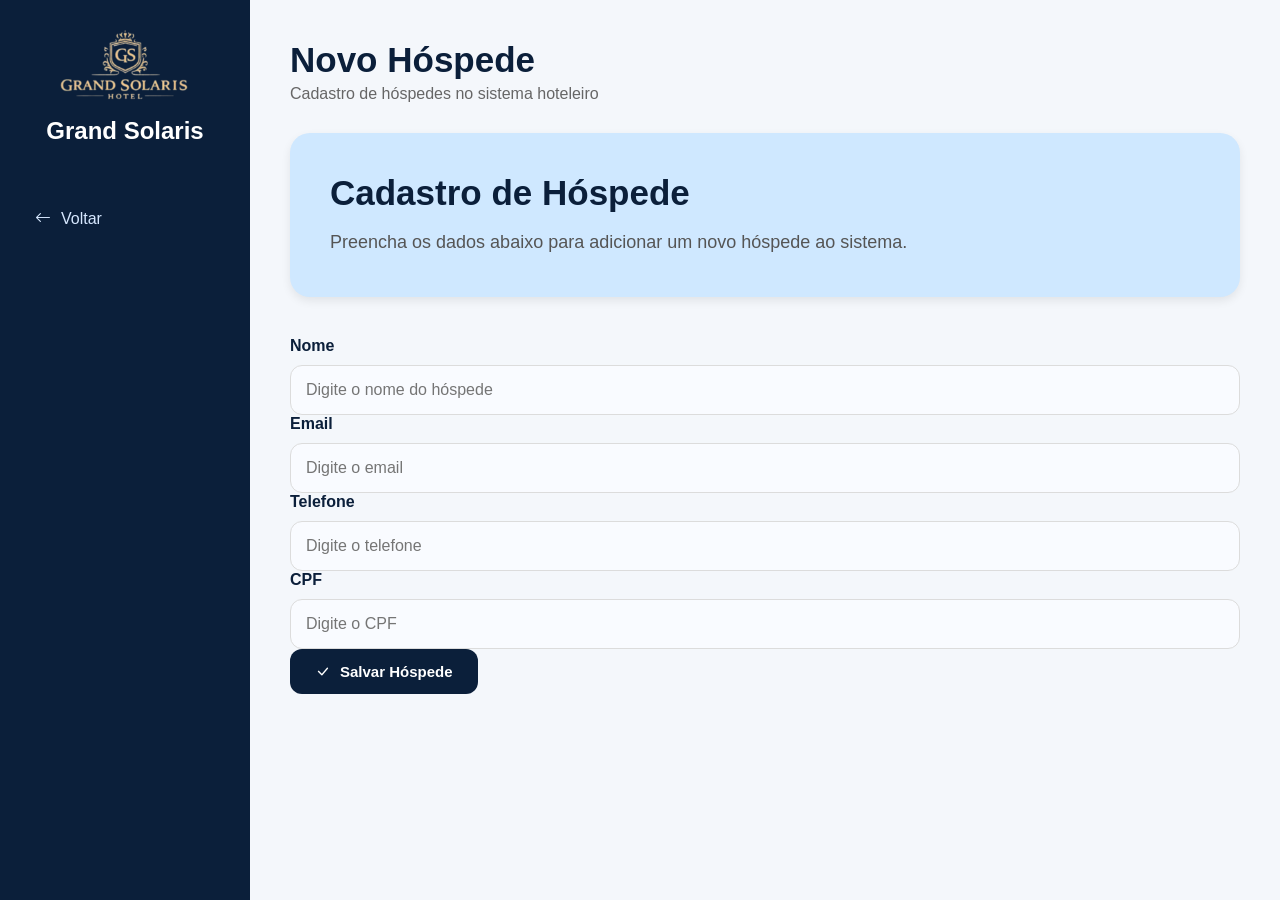
==== templates/add_hospede.html @ 012de787 "telas de add e edit criadas" ====
<!DOCTYPE html>
<html lang="pt-br">

<head>
    <meta charset="UTF-8">
    <meta name="viewport" content="width=device-width, initial-scale=1.0">

    <link rel="stylesheet" href="/static/css/style.css">

    <link rel="stylesheet"
        href="https://cdn.jsdelivr.net/npm/bootstrap-icons@1.11.3/font/bootstrap-icons.min.css">

    <title>Novo Hóspede | Grand Solaris</title>
</head>

<body>

    <aside class="sidebar">

        <div class="logo-area">

            <img src="/static/assets/logo_hotel.png" alt="Logo Hotel">

            <h2>Grand Solaris</h2>

        </div>

        <nav>

            <a href="/hospedes">

                <i class="bi bi-arrow-left"></i>

                Voltar

            </a>

        </nav>

    </aside>

    <main>

        <header class="topbar">

            <div>

                <h1>Novo Hóspede</h1>

                <p>
                    Cadastro de hóspedes no sistema hoteleiro
                </p>

            </div>

        </header>

        <section class="banner">

            <h1 class="titulo">
                Cadastro de Hóspede
            </h1>

            <p>
                Preencha os dados abaixo para adicionar
                um novo hóspede ao sistema.
            </p>

        </section>

        <section class="formulario_container">

            <form action="/add_hospede" method="post">

                <div class="grupo_input">

                    <label>Nome</label>

                    <input
                        type="text"
                        name="nome"
                        placeholder="Digite o nome do hóspede"
                        required>

                </div>

                <div class="grupo_input">

                    <label>Email</label>

                    <input
                        type="email"
                        name="email"
                        placeholder="Digite o email">

                </div>

                <div class="grupo_input">

                    <label>Telefone</label>

                    <input
                        type="text"
                        name="telefone"
                        placeholder="Digite o telefone">

                </div>

                <div class="grupo_input">

                    <label>CPF</label>

                    <input
                        type="text"
                        name="cpf"
                        placeholder="Digite o CPF">

                </div>

                <button type="submit" class="botao_salvar">

                    <i class="bi bi-check-lg"></i>

                    Salvar Hóspede

                </button>

            </form>

        </section>

    </main>

</body>

</html>
---- static/css/style.css ----
* {
    padding: 0;
    margin: 0;
    box-sizing: border-box;

    font-family: Arial, Helvetica, sans-serif;
}

body {
    display: flex;

    background-color: #f4f7fb;
}

/* SIDEBAR */

.sidebar {
    width: 250px;
    height: 100vh;

    background-color: #0b1f3a;

    position: fixed;

    left: 0;
    top: 0;

    padding: 30px 20px;
}

.logo-area {
    text-align: center;

    margin-bottom: 50px;
}

.logo-area img {
    width: 140px;
}

.logo-area h2 {
    color: white;

    margin-top: 10px;
}

.sidebar nav {
    display: flex;
    flex-direction: column;

    gap: 15px;
}

.sidebar nav a {
    text-decoration: none;

    color: #d7e8ff;

    padding: 15px;

    border-radius: 10px;

    transition: 0.3s;

    display: flex;
    align-items: center;

    gap: 10px;
}

.sidebar nav a:hover {
    background-color: #16345d;

    transform: translateX(5px);
}

/* MAIN */

main {
    margin-left: 250px;

    width: calc(100% - 250px);

    padding: 40px;
}

/* TOPBAR */

.topbar {
    display: flex;

    justify-content: space-between;
    align-items: center;

    margin-bottom: 30px;
}

.topbar h1 {
    color: #0b1f3a;

    font-size: 35px;
}

.topbar p {
    color: #666;

    margin-top: 5px;
}

.admin {
    display: flex;
    align-items: center;

    gap: 10px;

    background-color: white;

    padding: 12px 20px;

    border-radius: 10px;

    box-shadow: 0px 4px 10px rgba(0, 0, 0, 0.1);
}

.admin i {
    font-size: 22px;

    color: #0b1f3a;
}

/* BANNER */

.banner {
    background-color: #cfe8ff;

    padding: 40px;

    border-radius: 20px;

    margin-bottom: 40px;

    box-shadow: 0px 4px 10px rgba(0, 0, 0, 0.08);
}

.banner .titulo {
    color: #0b1f3a;

    font-size: 35px;

    margin-bottom: 15px;
}

.banner p {
    color: #555;

    font-size: 18px;

    line-height: 1.6;
}

/* CARDS */

.cards {
    display: flex;

    gap: 25px;

    flex-wrap: wrap;

    margin-bottom: 40px;
}

.card {
    flex: 1;

    min-width: 250px;

    background-color: white;

    padding: 30px;

    border-radius: 20px;

    display: flex;
    align-items: center;

    gap: 20px;

    box-shadow: 0px 4px 10px rgba(0, 0, 0, 0.1);

    transition: 0.3s;
}

.card:hover {
    transform: translateY(-5px);

    box-shadow: 0px 8px 20px rgba(0, 0, 0, 0.15);
}

.card .icon {
    width: 70px;
    height: 70px;

    background-color: #e3f0ff;

    border-radius: 15px;

    display: flex;
    justify-content: center;
    align-items: center;
}

.card .icon i {
    font-size: 30px;

    color: #0b1f3a;
}

.card h2 {
    font-size: 35px;

    color: #0b1f3a;
}

.card p {
    color: #666;

    margin-top: 5px;
}

/* RESERVAS RECENTES */

.reservas-recentes {
    background-color: white;

    padding: 30px;

    border-radius: 20px;

    box-shadow: 0px 4px 10px rgba(0, 0, 0, 0.1);
}

.reservas-recentes h2 {
    color: #0b1f3a;

    margin-bottom: 20px;
}

/* TABELA */

table {
    width: 100%;

    border-collapse: collapse;
}

table th {
    background-color: #0b1f3a;

    color: white;

    padding: 15px;

    text-align: left;
}

table td {
    padding: 15px;

    border-bottom: 1px solid #ddd;
}

table tr:hover {
    background-color: #f4f7fb;
}


.botao_criar_hospede {
    position: absolute;
    top: 7%;
    right: 6%;
    display: flex;
    margin: 0 auto;
    width: 150px;
    height: 50px;
    border-radius: 15px;
    background-color: #0b1f3a;
    color: white;
    text-decoration: none;
    gap: 10px;
    align-items: center;
}

.botao_criar_hospede div {
    text-align: center;
    margin: 0 auto;
}

/* AÇÕES */

.acoes {
    display: flex;

    gap: 10px;

    align-items: center;
}

/* BOTÃO EDITAR */

.btn-editar {
    background-color: #0d6efd;

    color: white;

    text-decoration: none;

    width: 40px;
    height: 40px;

    border-radius: 10px;

    display: flex;
    justify-content: center;
    align-items: center;

    transition: 0.3s;
}

.btn-editar:hover {
    background-color: #0b5ed7;
}

/* BOTÃO EXCLUIR */

.btn-excluir {
    background-color: #dc3545;

    color: white;

    text-decoration: none;

    width: 40px;
    height: 40px;

    border-radius: 10px;

    display: flex;
    justify-content: center;
    align-items: center;

    transition: 0.3s;
}

.btn-excluir:hover {
    background-color: #bb2d3b;
}

.container_formulario {
    background-color: white;

    padding: 40px;

    border-radius: 20px;

    box-shadow: 0px 4px 10px rgba(0, 0, 0, 0.08);
}

.formulario_hospede {
    display: flex;

    flex-direction: column;

    gap: 25px;
}

/* GRUPOS DE INPUT */

.grupo_input {
    display: flex;

    flex-direction: column;

    gap: 10px;
}

.grupo_input label {
    color: #0b1f3a;

    font-size: 16px;

    font-weight: bold;
}

.grupo_input input {
    width: 100%;

    padding: 15px;

    border: 1px solid #dcdcdc;

    border-radius: 12px;

    outline: none;

    font-size: 16px;

    transition: 0.3s;

    background-color: #f9fbff;
}

.grupo_input input:focus {
    border-color: #0b1f3a;

    box-shadow: 0px 0px 8px rgba(11, 31, 58, 0.2);
}

/* AÇÕES */

.acoes_formulario {
    display: flex;

    justify-content: flex-end;

    gap: 15px;

    margin-top: 10px;
}

/* BOTÃO CANCELAR */

.botao_cancelar {
    background-color: #dc3545;

    color: white;

    text-decoration: none;

    padding: 14px 25px;

    border-radius: 12px;

    transition: 0.3s;

    font-weight: bold;
}

.botao_cancelar:hover {
    background-color: #bb2d3b;
}

/* BOTÃO SALVAR */

.botao_salvar {
    background-color: #0b1f3a;

    color: white;

    border: none;

    padding: 14px 25px;

    border-radius: 12px;

    cursor: pointer;

    display: flex;

    align-items: center;

    gap: 10px;

    font-size: 15px;

    font-weight: bold;

    transition: 0.3s;
}

.botao_salvar:hover {
    background-color: #16345d;
}
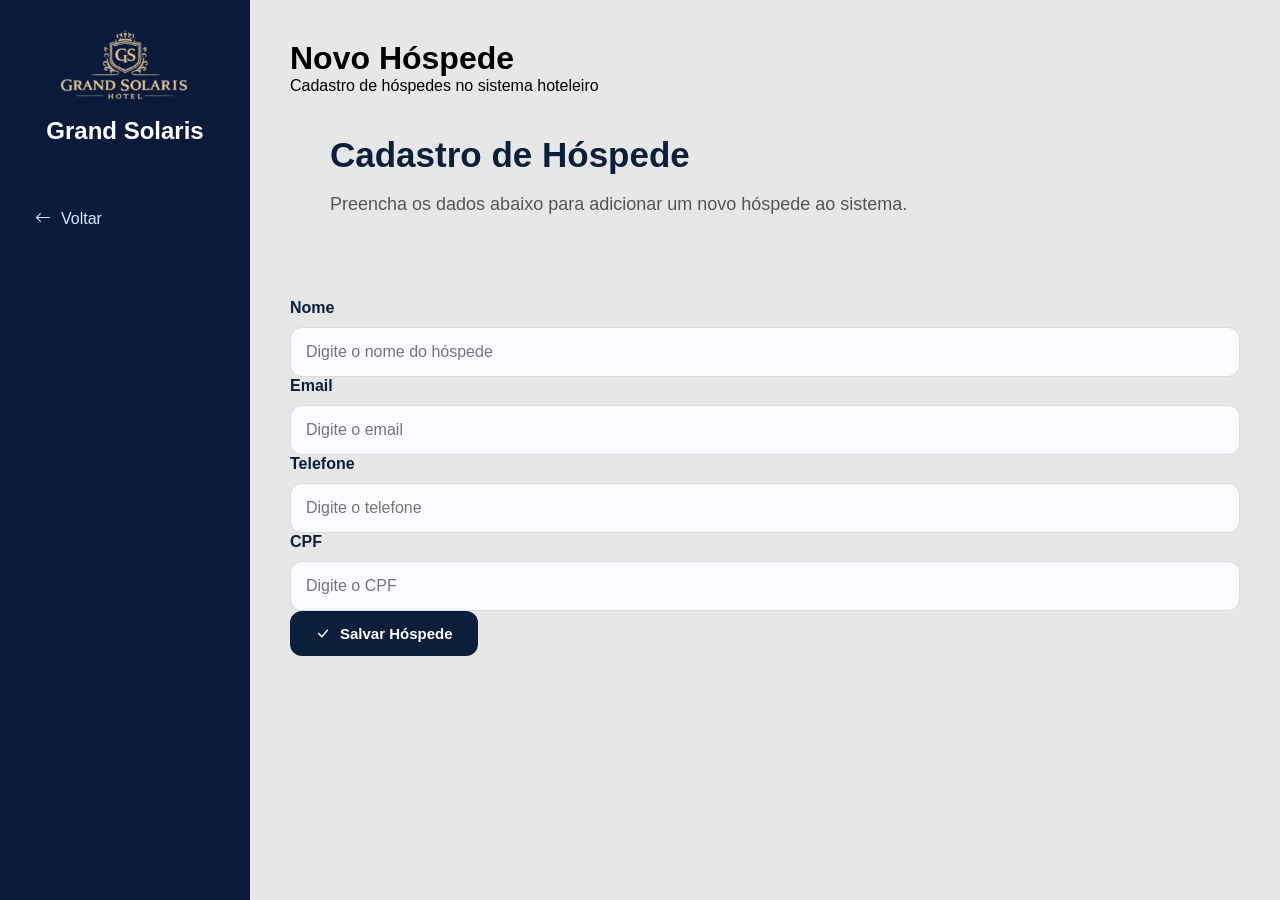
==== commit e222a145: "pronto" ====
--- a/templates/add_hospede.html
+++ b/templates/add_hospede.html
@@ -17,7 +17,7 @@
 
     <aside class="sidebar">
 
-        <div class="logo-area">
+        <div class="logo_sidebar">
 
             <img src="/static/assets/logo_hotel.png" alt="Logo Hotel">
 
@@ -39,7 +39,7 @@
 
     </aside>
 
-    <main>
+    <div class="body_principal">
 
         <header class="topbar">
 
@@ -129,7 +129,7 @@
 
         </section>
 
-    </main>
+    </div>
 
 </body>
 
--- a/static/css/style.css
+++ b/static/css/style.css
@@ -2,251 +2,157 @@
     padding: 0;
     margin: 0;
     box-sizing: border-box;
-
     font-family: Arial, Helvetica, sans-serif;
 }
 
 body {
     display: flex;
-
-    background-color: #f4f7fb;
-}
-
-/* SIDEBAR */
+    background-color: #e7e7e7;
+}
 
 .sidebar {
     width: 250px;
     height: 100vh;
-
-    background-color: #0b1f3a;
-
+    background-color: #0b1a3a;
     position: fixed;
-
     left: 0;
     top: 0;
-
     padding: 30px 20px;
 }
 
-.logo-area {
+.logo_sidebar {
     text-align: center;
-
     margin-bottom: 50px;
 }
 
-.logo-area img {
+.logo_sidebar img {
     width: 140px;
 }
 
-.logo-area h2 {
-    color: white;
-
+.logo_sidebar h2 {
+    color: white;
     margin-top: 10px;
 }
 
 .sidebar nav {
     display: flex;
     flex-direction: column;
-
     gap: 15px;
 }
 
 .sidebar nav a {
     text-decoration: none;
-
     color: #d7e8ff;
-
     padding: 15px;
-
     border-radius: 10px;
-
-    transition: 0.3s;
-
-    display: flex;
-    align-items: center;
-
+    transition: 0.3s;
+    display: flex;
+    align-items: center;
     gap: 10px;
 }
 
 .sidebar nav a:hover {
     background-color: #16345d;
-
     transform: translateX(5px);
 }
 
-/* MAIN */
-
-main {
+.body_principal {
     margin-left: 250px;
-
     width: calc(100% - 250px);
-
     padding: 40px;
 }
 
-/* TOPBAR */
-
-.topbar {
-    display: flex;
-
+.topo_site {
+    display: flex;
     justify-content: space-between;
     align-items: center;
-
     margin-bottom: 30px;
 }
 
-.topbar h1 {
-    color: #0b1f3a;
-
+.topo_site h1 {
+    color: #0b1f3a;
     font-size: 35px;
 }
 
-.topbar p {
+.topo_site p {
     color: #666;
-
     margin-top: 5px;
 }
 
-.admin {
-    display: flex;
-    align-items: center;
-
-    gap: 10px;
-
-    background-color: white;
-
-    padding: 12px 20px;
-
-    border-radius: 10px;
-
-    box-shadow: 0px 4px 10px rgba(0, 0, 0, 0.1);
-}
-
-.admin i {
-    font-size: 22px;
-
-    color: #0b1f3a;
-}
-
-/* BANNER */
-
 .banner {
-    background-color: #cfe8ff;
-
+    background-color: transparent;
     padding: 40px;
-
     border-radius: 20px;
-
     margin-bottom: 40px;
-
-    box-shadow: 0px 4px 10px rgba(0, 0, 0, 0.08);
 }
 
 .banner .titulo {
     color: #0b1f3a;
-
     font-size: 35px;
-
     margin-bottom: 15px;
 }
 
 .banner p {
     color: #555;
-
     font-size: 18px;
-
     line-height: 1.6;
 }
 
-/* CARDS */
-
-.cards {
-    display: flex;
-
+.blocos {
+    display: flex;
     gap: 25px;
-
     flex-wrap: wrap;
-
     margin-bottom: 40px;
 }
 
-.card {
+.bloco {
     flex: 1;
-
     min-width: 250px;
-
     background-color: white;
-
     padding: 30px;
-
     border-radius: 20px;
-
-    display: flex;
-    align-items: center;
-
+    display: flex;
+    align-items: center;
     gap: 20px;
-
-    box-shadow: 0px 4px 10px rgba(0, 0, 0, 0.1);
-
-    transition: 0.3s;
-}
-
-.card:hover {
-    transform: translateY(-5px);
-
-    box-shadow: 0px 8px 20px rgba(0, 0, 0, 0.15);
-}
-
-.card .icon {
+    transition: 0.3s;
+}
+
+.bloco .icon {
     width: 70px;
     height: 70px;
-
     background-color: #e3f0ff;
-
     border-radius: 15px;
-
     display: flex;
     justify-content: center;
     align-items: center;
 }
 
-.card .icon i {
+.bloco .icon i {
     font-size: 30px;
-
-    color: #0b1f3a;
-}
-
-.card h2 {
+    color: #0b1f3a;
+}
+
+.bloco h2 {
     font-size: 35px;
-
-    color: #0b1f3a;
-}
-
-.card p {
+    color: #0b1f3a;
+}
+
+.bloco p {
     color: #666;
-
     margin-top: 5px;
 }
-
-/* RESERVAS RECENTES */
 
 .reservas-recentes {
     background-color: white;
-
     padding: 30px;
-
     border-radius: 20px;
-
     box-shadow: 0px 4px 10px rgba(0, 0, 0, 0.1);
 }
 
 .reservas-recentes h2 {
     color: #0b1f3a;
-
     margin-bottom: 20px;
 }
-
-/* TABELA */
 
 table {
     width: 100%;
@@ -296,34 +202,22 @@
     margin: 0 auto;
 }
 
-/* AÇÕES */
-
 .acoes {
     display: flex;
-
-    gap: 10px;
-
-    align-items: center;
-}
-
-/* BOTÃO EDITAR */
+    gap: 10px;
+    align-items: center;
+}
 
 .btn-editar {
     background-color: #0d6efd;
-
-    color: white;
-
-    text-decoration: none;
-
+    color: white;
+    text-decoration: none;
     width: 40px;
     height: 40px;
-
     border-radius: 10px;
-
     display: flex;
     justify-content: center;
     align-items: center;
-
     transition: 0.3s;
 }
 
@@ -335,20 +229,14 @@
 
 .btn-excluir {
     background-color: #dc3545;
-
-    color: white;
-
-    text-decoration: none;
-
+    color: white;
+    text-decoration: none;
     width: 40px;
     height: 40px;
-
     border-radius: 10px;
-
     display: flex;
     justify-content: center;
     align-items: center;
-
     transition: 0.3s;
 }
 
@@ -358,61 +246,43 @@
 
 .container_formulario {
     background-color: white;
-
     padding: 40px;
-
     border-radius: 20px;
-
     box-shadow: 0px 4px 10px rgba(0, 0, 0, 0.08);
 }
 
 .formulario_hospede {
     display: flex;
-
     flex-direction: column;
-
     gap: 25px;
 }
 
-/* GRUPOS DE INPUT */
 
 .grupo_input {
     display: flex;
-
     flex-direction: column;
-
     gap: 10px;
 }
 
 .grupo_input label {
     color: #0b1f3a;
-
     font-size: 16px;
-
     font-weight: bold;
 }
 
 .grupo_input input {
     width: 100%;
-
     padding: 15px;
-
     border: 1px solid #dcdcdc;
-
     border-radius: 12px;
-
     outline: none;
-
     font-size: 16px;
-
-    transition: 0.3s;
-
+    transition: 0.3s;
     background-color: #f9fbff;
 }
 
 .grupo_input input:focus {
     border-color: #0b1f3a;
-
     box-shadow: 0px 0px 8px rgba(11, 31, 58, 0.2);
 }
 
@@ -420,11 +290,8 @@
 
 .acoes_formulario {
     display: flex;
-
     justify-content: flex-end;
-
     gap: 15px;
-
     margin-top: 10px;
 }
 
@@ -432,17 +299,11 @@
 
 .botao_cancelar {
     background-color: #dc3545;
-
-    color: white;
-
-    text-decoration: none;
-
+    color: white;
+    text-decoration: none;
     padding: 14px 25px;
-
     border-radius: 12px;
-
-    transition: 0.3s;
-
+    transition: 0.3s;
     font-weight: bold;
 }
 
@@ -450,31 +311,17 @@
     background-color: #bb2d3b;
 }
 
-/* BOTÃO SALVAR */
-
 .botao_salvar {
     background-color: #0b1f3a;
-
-    color: white;
-
+    color: white;
     border: none;
-
     padding: 14px 25px;
-
     border-radius: 12px;
-
-    cursor: pointer;
-
-    display: flex;
-
-    align-items: center;
-
-    gap: 10px;
-
+    display: flex;
+    align-items: center;
+    gap: 10px;
     font-size: 15px;
-
     font-weight: bold;
-
     transition: 0.3s;
 }
 
